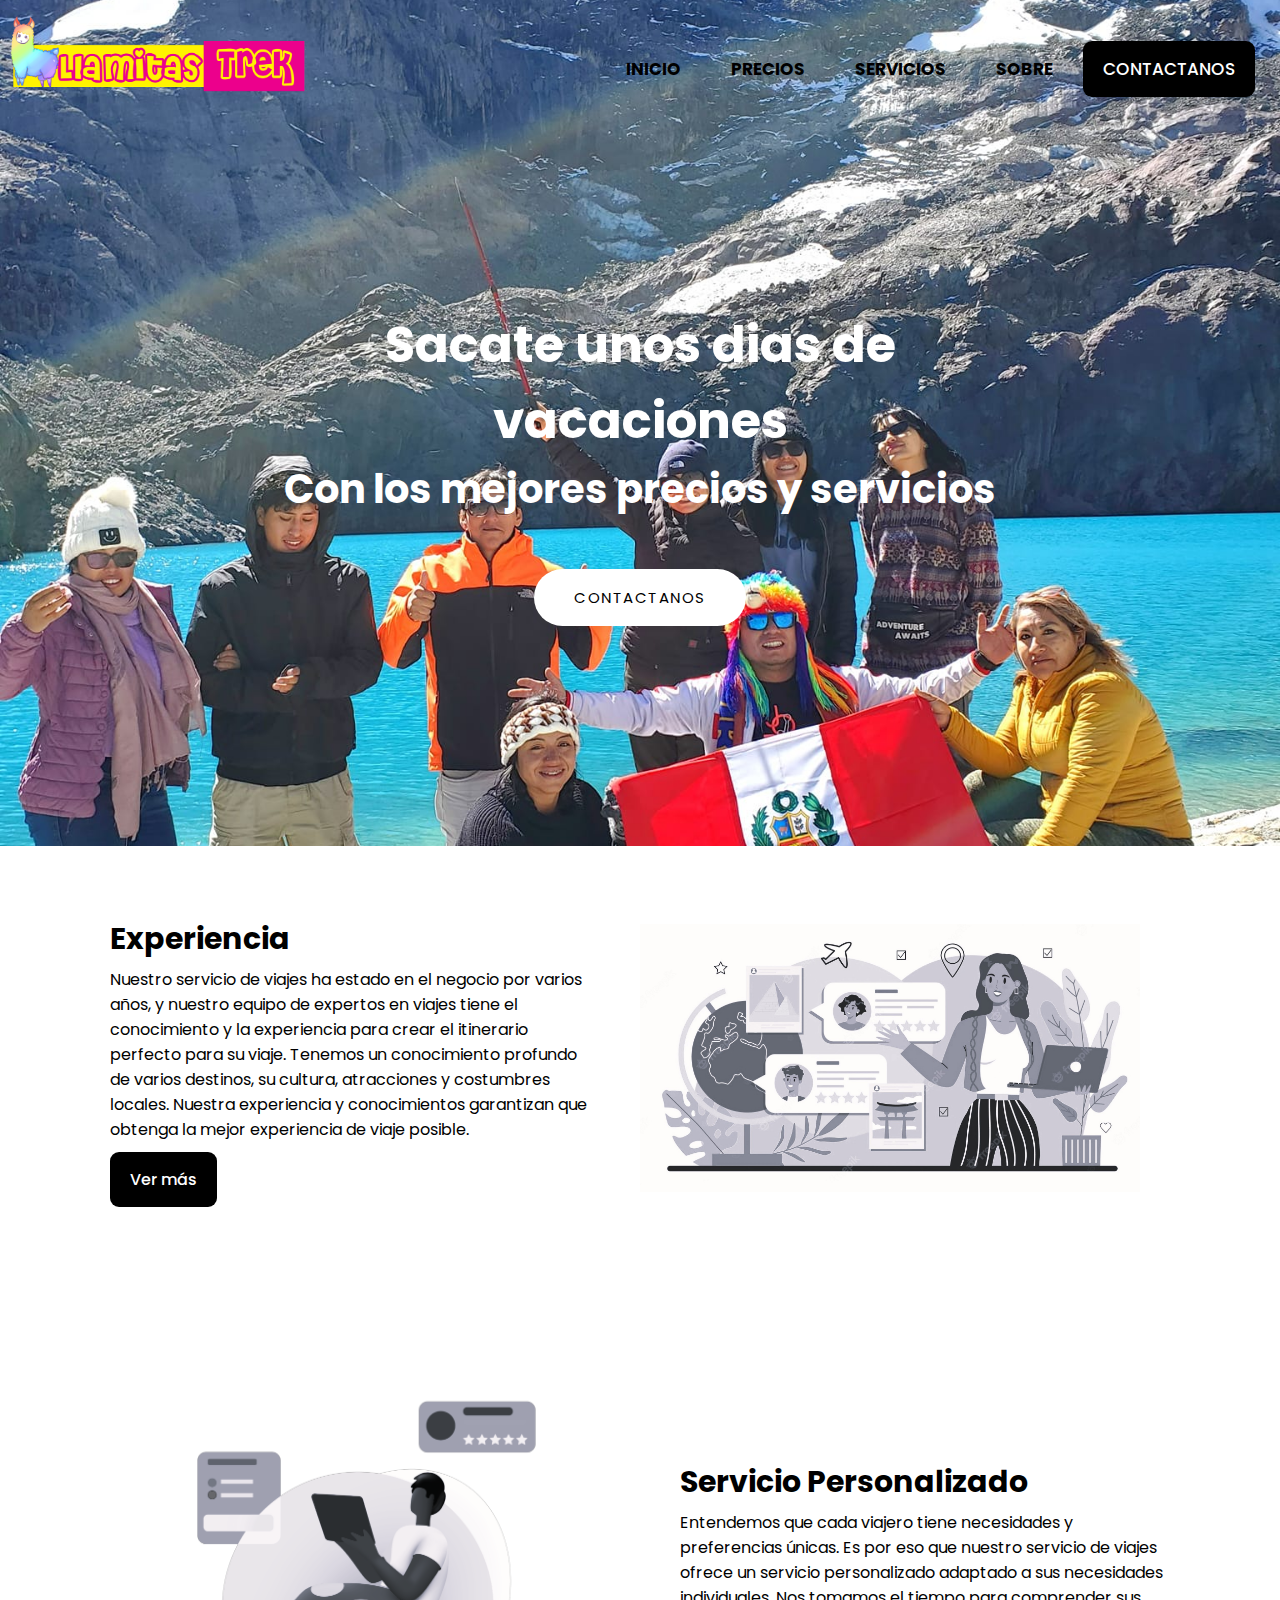
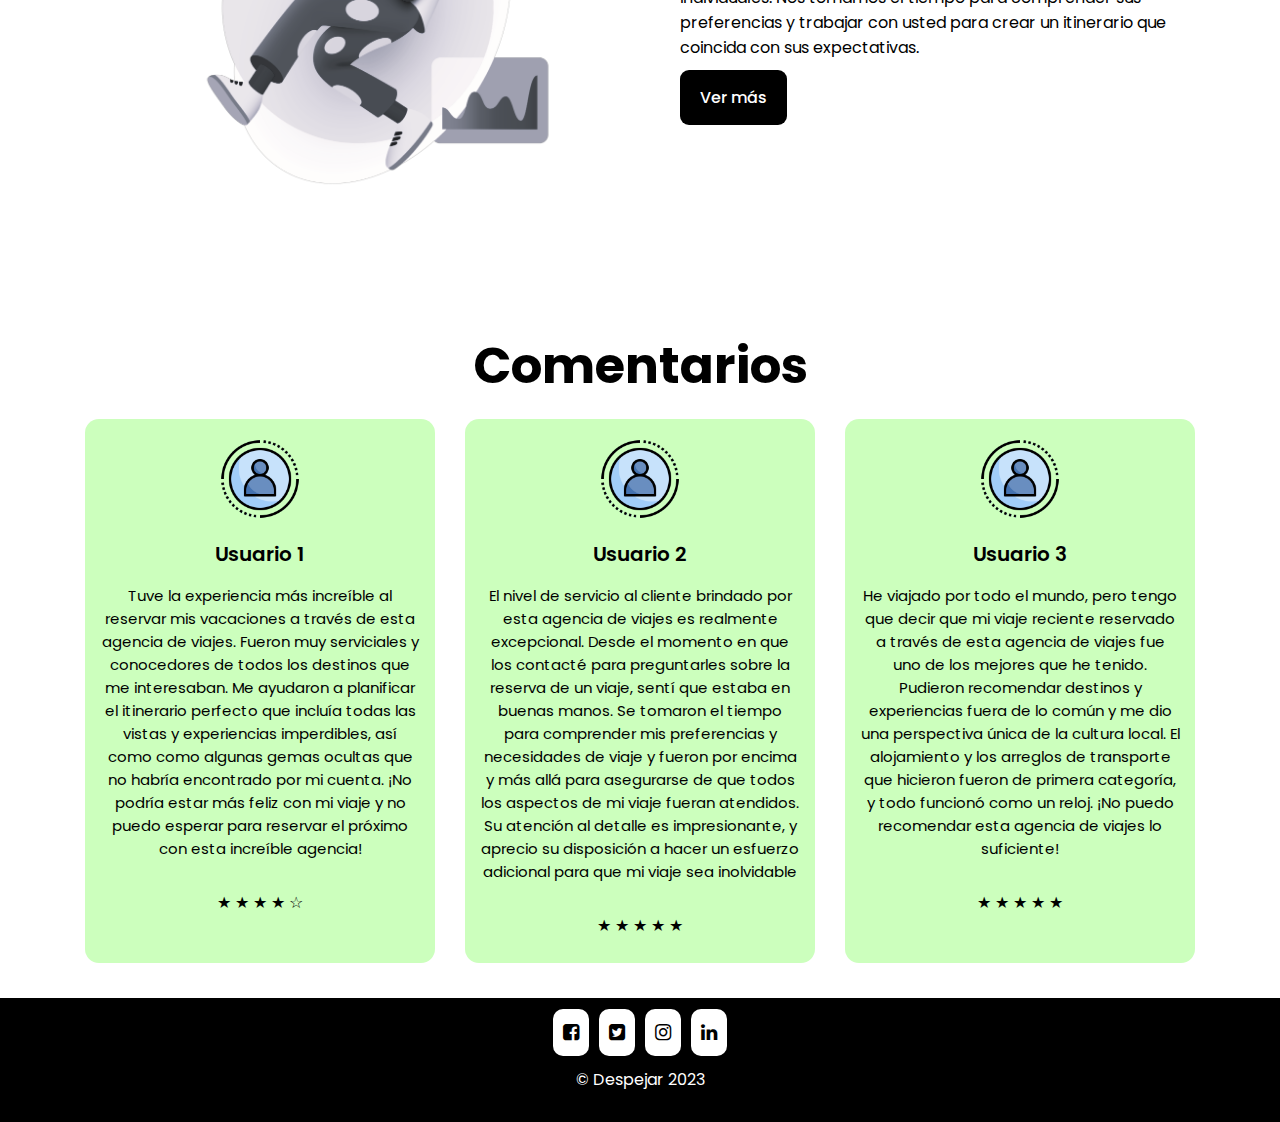
==== index.html @ f34f694b "primer avance" ====
<!DOCTYPE html>
<html lang="en">

<head>
    <meta charset="UTF-8">
    <meta http-equiv="X-UA-Compatible" content="IE=edge">
    <meta name="viewport" content="width=device-width, initial-scale=1.0">
    <meta name="description" content="Con nuestro servicio personalizado, precios competitivos y atención al detalle, nos esforzamos por superar sus expectativas y hacer realidad sus sueños de viaje. ¡Contáctenos hoy para comenzar a planificar su próxima aventura!">
    <meta name="keybords" content="Agencia de viajes, paquetes vacacionales, paquete turisticos, viaje, viaje de aventura,vacaciones en familia, viajes de lujo, viajes internacionales, presupuesto de viaje, ofertas de ultima hora, viajes en grupo, viajar solo, vacaciones en la playa, paquetes luna de miel, seguro de viaje, guias de destino">    
    <title>Despejar</title>
    <link rel="stylesheet" href="https://cdnjs.cloudflare.com/ajax/libs/font-awesome/4.7.0/css/font-awesome.min.css">
    <link rel="stylesheet" href="./css/estilos.css">    
</head>

<body>
    <header style="background-image: url(./img/llamitastrek.jpg);">
        <div class="container">
            <nav>
                <a class="logo" href="index.html">
                    <img class="imglogo" src="./img/llamitaslogo.png" alt="Logo"></a>
                <ul class="menu-desktop">
                    <a href="index.html">Inicio</a>
                    <a href="pages/precios.html">Precios</a>
                    <a href="pages/servicios.html">Servicios</a>
                    <a href="pages/sobre.html">Sobre</a>
                    <a class="btn" href="pages/contactanos.html">Contactanos</a>
                </ul>
                <script src="generandocolores.js"></script>

                <ul class="menu-mobile">
                    <a href="index.html">Inicio</a>
                    <a href="pages/precios.html">Precios</a>
                    <a href="pages/servicios.html">Servicios</a>
                    <a href="pages/sobre.html">Sobre</a>
                    <a class="btn" href="pages/contactanos.html">Contactanos</a>
                    <div class="icon-close">
                        <i class="fa fa-times-circle" aria-hidden="true"></i>
                    </div>
                </ul>
                <div class="menu-icon">
                    <i class="fa fa-bars" aria-hidden="true"></i>
                </div>
            </nav>
            </nav>
            <section class="banner">
                <div class="texto">
                    <h1 class="titulo">Sacate unos dias de vacaciones</h1>
                    <h2 class="subtitulo">Con los mejores precios y servicios</h2>
                    <div class="botones">
                        <button id="botoncontactos"><a id="letraContactanos"
                                href="pages/contactanos.html">Contactanos</a></button>
                    </div>
                </div>
            </section>
        </div>
    </header>
    <main>
        <section class="mas-info"> <!----info 1-->
            <div class="container">
                <div class="mas-info-texto">
                    <h3>Experiencia</h3>
                    <P>
                        Nuestro servicio de viajes ha estado en el negocio por varios años, y nuestro equipo de expertos
                        en viajes tiene el conocimiento y la experiencia para crear el itinerario perfecto para su
                        viaje. Tenemos un conocimiento profundo de varios destinos, su cultura, atracciones y costumbres
                        locales. Nuestra experiencia y conocimientos garantizan que obtenga la mejor experiencia de
                        viaje posible.
                    </P>
                    <a href="./pages/contactanos.html" class="btn">Ver más</a>
                </div>
                <div class="mas-info-img">
                    <img class="img-info" src="./img/img1.jpg" alt="">
                </div>
            </div>
        </section>
        <section class="mas-info"> <!----info 2-->
            <div class="container">
                <div class="mas-info-img">
                    <img class="img-info" src="./img/contactanos.png" alt="">
                </div>
                <div class="mas-info-texto">
                    <h3>Servicio Personalizado</h3>
                    <P>
                        Entendemos que cada viajero tiene necesidades y preferencias únicas. Es por eso que nuestro
                        servicio de viajes ofrece un servicio personalizado adaptado a sus necesidades individuales. Nos
                        tomamos el tiempo para comprender sus preferencias y trabajar con usted para crear un itinerario
                        que coincida con sus expectativas.
                    </P>
                    <a href="./pages/contactanos.html" class="btn">Ver más</a>
                </div>
            </div>
        </section>
        
        <section class="comentarios">
            <div class="container">
                <h3>Comentarios</h3>
                <div class="cards">
                    <div class="card-item"> <!----card 1-->
                        <img src="./img/contactos.png" alt="">
                        <p class="nombre-user">Usuario 1</p>
                        <p class="comentario-user">Tuve la experiencia más increíble al reservar mis vacaciones a través
                            de esta agencia de viajes. Fueron muy serviciales y conocedores de todos los destinos que me
                            interesaban. Me ayudaron a planificar el itinerario perfecto que incluía todas las vistas y
                            experiencias imperdibles, así como como algunas gemas ocultas que no habría encontrado por
                            mi cuenta. ¡No podría estar más feliz con mi viaje y no puedo esperar para reservar el
                            próximo con esta increíble agencia!</p>
                        <div class="star-rating">
                            <span>&#9733;</span>
                            <span>&#9733;</span>
                            <span>&#9733;</span>
                            <span>&#9733;</span>
                            <span>&#9734;</span>
                        </div>
                    </div>
                    <div class="card-item"> <!----card 2-->
                        <img src="./img/contactos.png" alt="">
                        <p class="nombre-user">Usuario 2</p>
                        <p class="comentario-user">El nivel de servicio al cliente brindado por esta agencia de viajes
                            es realmente excepcional. Desde el momento en que los contacté para preguntarles sobre la
                            reserva de un viaje, sentí que estaba en buenas manos. Se tomaron el tiempo para comprender
                            mis preferencias y necesidades de viaje y fueron por encima y más allá para asegurarse de
                            que todos los aspectos de mi viaje fueran atendidos. Su atención al detalle es
                            impresionante, y aprecio su disposición a hacer un esfuerzo adicional para que mi viaje sea
                            inolvidable</p>
                        <div class="star-rating">
                            <span>&#9733;</span>
                            <span>&#9733;</span>
                            <span>&#9733;</span>
                            <span>&#9733;</span>
                            <span>&#9733;</span>
                        </div>
                    </div>
                    <div class="card-item"> <!----card 3-->
                        <img src="./img/contactos.png" alt="">
                        <p class="nombre-user">Usuario 3</p>
                        <p class="comentario-user">He viajado por todo el mundo, pero tengo que decir que mi viaje
                            reciente reservado a través de esta agencia de viajes fue uno de los mejores que he tenido.
                            Pudieron recomendar destinos y experiencias fuera de lo común y me dio una perspectiva única
                            de la cultura local. El alojamiento y los arreglos de transporte que hicieron fueron de
                            primera categoría, y todo funcionó como un reloj. ¡No puedo recomendar esta agencia de
                            viajes lo suficiente!</p>
                        <div class="star-rating">
                            <span>&#9733;</span>
                            <span>&#9733;</span>
                            <span>&#9733;</span>
                            <span>&#9733;</span>
                            <span>&#9733;</span>
                        </div>
                    </div>
                </div>
            </div>
        </section>
        <footer class="footer">
            <div class="social-icons">
                <a target="_blank" href="https://www.facebook.com/gogollamitas"><i class="fa fa-facebook-square"></i></a>
                <a target="_blank" href="https://twitter.com/"><i class="fa fa-twitter-square"></i></a>
                <a target="_blank" href="https://www.instagram.com/"><i class="fa fa-instagram"></i></a>
                <a target="_blank" href="https://www.linkedin.com/"><i class="fa fa-linkedin"></i></a>
            </div>
            <p>&copy; Despejar 2023</p>
        </footer>
    </main>
    <script>
        var menuIcon = document.querySelector('.menu-icon');
        var menuMobile = document.querySelector('.menu-mobile');
        var iconClose = document.querySelector('.menu-mobile .icon-close');

        menuIcon.addEventListener('click', function () {
            menuMobile.classList.add('active');
        });
        iconClose.addEventListener('click', function () {
            menuMobile.classList.remove('active');
        });
    </script>
</body>

</html>
---- css/estilos.css ----
@import url("https://fonts.googleapis.com/css2?family=Poppins:ital,wght@0,300;1,600&display=swap");
* {
  margin: 0;
  padding: 0;
  box-sizing: border-box;
  font-family: "Poppins", sans-serif;
}

body {
  background-color: white;
}

section,
footer {
  padding: 20px;
  overflow: overlay;
}

h3 {
  font-size: 50px;
}

p {
  color: black;
}

.container {
  max-width: 1400px;
  margin: 0 auto;
}
.container .logo .imglogo {
  height: 110px;
}
.container a {
  outline: none;
  text-decoration: none;
}

.container-nav {
  max-width: 1400px;
  margin: 0 auto;
}

.btn {
  background-color: black;
  color: #fff;
  padding: 15px 20px;
  cursor: pointer;
  display: inline-block;
  transition: 0.6s;
  font-weight: 500;
  border-radius: 9px;
}

.btn:hover {
  background-color: #f9db5c;
}

header {
  background-position: center;
  background-size: cover;
  background-attachment: fixed;
  background-color: rgb(212, 212, 212);
}

nav {
  display: flex;
  align-items: center;
  justify-content: space-between;
  padding: 10px;
}
nav ul {
  display: flex;
  align-items: center;
  padding: 10px;
}
nav ul a {
  background-color: transparent;
  color: black;
  padding: 15px 20px;
  margin: 0 5px;
  cursor: pointer;
  text-transform: uppercase;
  font-size: 17px;
  display: inline-block;
  font-weight: 700;
  border-radius: 5px;
}
nav ul a:hover {
  letter-spacing: 3px;
  background-color: black;
  color: hsl(0, 0%, 100%);
}
nav .menu-icon {
  display: none;
  color: black;
  cursor: pointer;
  font-size: 25px;
}

.menu-mobile {
  background-color: #7ECA9C;
  position: fixed;
  width: 100%;
  height: 100%;
  left: 100%;
  bottom: 0;
  display: flex;
  justify-content: center;
  flex-direction: column;
  z-index: 10;
  transition: 0.4s;
}
.menu-mobile .icon-close {
  display: block;
  position: absolute;
  top: 46px;
  right: 18px;
}

.menu-mobile.active {
  left: 0;
}

.banner {
  display: flex;
  justify-content: center;
  text-align: center;
}
.banner .texto {
  margin: 150px;
  padding: 0 90px;
}
.banner .texto .titulo {
  color: #fff;
  font-size: 50px;
}
.banner .texto .subtitulo {
  color: #fff;
  font-size: 40px;
  font-weight: 0;
}
.banner .texto .botones {
  padding: 50px;
}

#botoncontactos {
  background-color: white;
  padding: 17px 40px;
  border-radius: 50px;
  border: 0;
  box-shadow: rgba(0, 0, 0, 0.05) 0 0 8px;
  letter-spacing: 1.5px;
  text-transform: uppercase;
  font-size: 15px;
  transition: all 0.5s ease;
}

#letraContactanos {
  text-decoration: none;
  outline: none;
  color: black;
}

#botoncontactos:hover {
  letter-spacing: 3px;
  background-color: whitesmoke;
  color: hsl(0, 0%, 100%);
  box-shadow: rgb(254, 254, 255) 0px 7px 29px 0px;
}

#botoncontactanos:active {
  letter-spacing: 3px;
  background-color: white;
  color: hsl(0, 0%, 100%);
  box-shadow: rgb(254, 254, 255) 0px 0px 0px 0px;
  transform: translateY(10px);
  transition: 100ms;
}

/*inicio*/
.mas-info .container {
  display: flex;
  align-items: center;
  padding: 50px;
}
.mas-info .container .mas-info-texto {
  width: 50%;
  padding: 0 40px;
}
.mas-info .container .mas-info-texto h3 {
  font-size: 30px;
}
.mas-info .container .mas-info-texto p {
  margin: 5px 0 10px 0;
}
.mas-info .container .mas-info-img {
  width: 50%;
}
.mas-info .container .mas-info-img .img-info {
  width: 500px;
}

.container-text-center {
  padding: 50px;
}

.cards {
  display: flex;
  justify-content: center;
  flex-wrap: wrap;
}

.comentarios h3 {
  text-align: center;
}
.comentarios p {
  margin-bottom: 20px;
  text-align: center;
}
.comentarios .card-item {
  background-color: #CCFFBD;
  margin: 15px;
  border-radius: 14px;
  text-align: center;
  width: 350px;
  transition: 0.7s;
}
.comentarios .card-item img {
  border-radius: 100px;
  width: 80px;
  display: block;
  margin: 20px auto;
}
.comentarios .card-item .nombre-user {
  font-weight: 600;
  font-size: 20px;
  margin-bottom: 15px;
}
.comentarios .card-item .comentario-user {
  font-size: 15px;
  padding: 0 15px;
}
.comentarios .card-item .star-rating {
  margin: 15px;
  border-top: 2px;
}
.comentarios .card-item:hover {
  background-color: rgb(49, 49, 49);
  margin-top: -5px;
}

.comentarios .card-item:hover .nombre-user,
.comentarios .card-item:hover .comentario-user,
.comentarios .card-item:hover .star-rating {
  color: white;
}

/*footer*/
footer {
  background-color: black;
  text-align: center;
}

.footer .social-icons a {
  color: black;
  font-size: 19px;
  background-color: white;
  padding: 10px;
  margin: 3px;
  border-radius: 10px;
}

.footer p {
  margin-top: 10px;
  color: white;
  padding: 10px;
}

@media (max-width: 900px) {
  .banner {
    display: flex;
    justify-content: center;
    text-align: center;
    overflow: overlay;
  }
  .banner .texto {
    margin: 150px;
    padding: 0 90px;
  }
  .banner .texto .titulo {
    color: #fff;
    font-size: 35px;
  }
  .banner .texto .subtitulo {
    color: #fff;
    font-size: 25px;
    font-weight: 0;
  }
  .menu-desktop {
    display: none;
    position: fixed;
    top: 0;
    left: 0;
    width: 100%;
    height: 100%;
    flex-direction: column;
    align-items: center;
  }
  .menu-desktop a {
    margin: 10px 0;
    font-size: 16px;
  }
  nav .menu-icon {
    display: block;
    font-size: 30px;
    border-radius: 5px;
  }
  .menu-mobile li {
    margin: 20px 0;
  }
  .menu-mobile li a {
    font-size: 25px;
  }
  .texto .titulo {
    font-size: 45px;
  }
  .texto .subTitulo {
    font-size: 55px;
  }
  .mas-info .mas-info-texto h3 {
    font-size: 30px;
  }
  .mas-info .container {
    flex-direction: column;
    padding: 10px;
  }
  .mas-info .container .mas-info-texto {
    margin-top: 10px;
    padding: 0 20px;
    order: 1;
    width: 100%;
  }
  .mas-info .container .mas-info-img .img-info {
    width: 100%;
  }
  .mas-info .mas-info-texto,
  .mas-info .mas-info-img {
    width: 100%;
  }
}
/*contactanos*/
header .banner h1 {
  font-size: 50px;
}

form {
  width: 50%;
  margin: 0 auto;
  padding: 20px;
}

.form-group {
  margin-bottom: 1rem;
}

label {
  display: block;
  font-weight: bold;
  margin-bottom: 0.5rem;
}

input, textarea {
  width: 100%;
  padding: 0.5rem;
  font-size: 1.2rem;
  border-radius: 9px;
  transition: 0.3s;
  border: 1px solid #40394A;
}

input:focus, textarea:focus {
  border: 1px solid #7ECA9C;
}

textarea {
  height: 8rem;
  resize: none;
}

.contacto-info {
  display: flex;
  margin-top: 50px;
  padding: 30px;
}
.contacto-info form button {
  border: none;
}
.contacto-info .contacto-despejar {
  width: 50%;
  padding: 30px;
  background-color: #7ECA9C;
  margin-right: 50px;
  border-radius: 14px;
  height: fit-content;
}
.contacto-info .contacto-despejar div {
  display: flex;
  align-items: center;
  margin-bottom: 10px;
}
.contacto-info .contacto-despejar i {
  font-size: 24px;
  margin-right: 20px;
  color: white;
}
.contacto-info .contacto-despejar p {
  font-size: 17px;
  color: #40394A;
}

@media (max-width: 900px) {
  .contacto .contacto-info {
    flex-direction: column-reverse;
    align-items: center;
    width: 100%;
  }
  .contacto .contacto-info .contacto-despejar {
    width: 100%;
    padding: 10px;
    background-color: #7ECA9C;
    margin-right: 0;
    border-radius: 14px;
    height: fit-content;
  }
  .contacto .contacto-info .mapa {
    display: contents;
  }
}
.search-container {
  display: flex;
  justify-content: center;
  align-items: center;
  padding: 2rem;
}
.search-container input[type=text] {
  width: 100%;
  max-width: 800px;
  padding: 8px;
  border: none;
  border-radius: 4px;
  box-shadow: 0 2px 4px black;
  font-size: 16px;
  outline: none;
}
.search-container input[type=text]::placeholder {
  color: black;
}

@media only screen and (max-width: 768px) {
  .search-container {
    padding: 1rem;
  }
  .search-container input[type=text] {
    font-size: 14px;
  }
}
@media only screen and (max-width: 480px) {
  .search-container {
    padding: 1rem;
  }
  .search-container input[type=text] {
    font-size: 12px;
  }
  .container-text-center {
    padding: 10px;
  }
}
#image-new-york {
  background-image: url(https://images.pexels.com/photos/14426200/pexels-photo-14426200.jpeg?auto=compress&cs=tinysrgb&w=600);
  background-size: contain;
  background-repeat: no-repeat;
  height: 350px;
  background-position: center;
}

#image-paris {
  background-image: url(https://images.pexels.com/photos/2363/france-landmark-lights-night.jpg?auto=compress&cs=tinysrgb&w=600);
  background-size: contain;
  background-repeat: no-repeat;
  height: 350px;
  background-position: center;
}

#image-riodejaneiro {
  background-image: url(https://images.pexels.com/photos/351283/pexels-photo-351283.jpeg?auto=compress&cs=tinysrgb&w=1600);
  background-size: contain;
  background-repeat: no-repeat;
  height: 350px;
  background-position: center;
}

#image-tokio {
  background-image: url(https://images.pexels.com/photos/1510595/pexels-photo-1510595.jpeg?auto=compress&cs=tinysrgb&w=1600);
  background-size: contain;
  background-repeat: no-repeat;
  height: 350px;
  background-position: center;
}

#image-santiago {
  background-image: url(https://images.pexels.com/photos/2017747/pexels-photo-2017747.jpeg?auto=compress&cs=tinysrgb&w=600);
  background-size: contain;
  background-repeat: no-repeat;
  height: 350px;
  background-position: center;
}

#image-amsterdam {
  background-image: url(https://images.pexels.com/photos/2366108/pexels-photo-2366108.jpeg?auto=compress&cs=tinysrgb&w=600);
  background-size: contain;
  background-repeat: no-repeat;
  height: 350px;
  background-position: center;
}

#image-cancun {
  background-image: url(https://images.pexels.com/photos/9482125/pexels-photo-9482125.jpeg?auto=compress&cs=tinysrgb&w=600);
  background-size: contain;
  background-repeat: no-repeat;
  height: 350px;
  background-position: center;
}

#image-madrid {
  background-image: url(https://images.pexels.com/photos/3757144/pexels-photo-3757144.jpeg?auto=compress&cs=tinysrgb&w=600);
  background-size: contain;
  background-repeat: no-repeat;
  height: 350px;
  background-position: center;
}

#image-roma {
  background-image: url(https://images.pexels.com/photos/2678456/pexels-photo-2678456.jpeg?auto=compress&cs=tinysrgb&w=600);
  background-size: contain;
  background-repeat: no-repeat;
  height: 350px;
  background-position: center;
}

#image-miami {
  background-image: url(https://images.pexels.com/photos/4366062/pexels-photo-4366062.jpeg?auto=compress&cs=tinysrgb&w=600);
  background-size: contain;
  background-repeat: no-repeat;
  height: 350px;
  background-position: center;
}

#image-machupicchu {
  background-image: url(https://images.pexels.com/photos/2356045/pexels-photo-2356045.jpeg?auto=compress&cs=tinysrgb&w=600);
  background-size: contain;
  background-repeat: no-repeat;
  height: 350px;
  background-position: center;
}

#image-elcairo {
  background-image: url(https://images.pexels.com/photos/4356144/pexels-photo-4356144.jpeg?auto=compress&cs=tinysrgb&w=600);
  background-size: contain;
  background-repeat: no-repeat;
  height: 350px;
  background-position: center;
}

.card-precio {
  width: 100%;
  display: flex;
  justify-content: flex-end;
  align-items: flex-end;
  padding-top: 10px;
  border-top: 1px solid #ddd;
  clear: both;
  padding: 20px;
}
.card-precio .text-title {
  padding: 12px;
  font-size: 20px;
}

.container-text-center h2 {
  padding: 15px;
}

.star-rating {
  padding: 10px;
}

#comprar {
  cursor: pointer;
  font-weight: 700;
  font-family: Helvetica, "sans-serif";
  transition: all 0.2s;
  padding: 10px 20px;
  border-radius: 100px;
  background: whitesmoke;
  border: 1px solid #40394A;
  display: flex;
  align-items: center;
  font-size: 15px;
}

#comprar:hover {
  background: #7ECA9C;
}

#comprar > svg {
  width: 34px;
  margin-left: 10px;
  transition: transform 0.3s ease-in-out;
}

#comprar:hover svg {
  transform: translateX(5px);
}

#comprar:active {
  transform: scale(0.95);
}

.servicios h3 {
  text-align: center;
}
.servicios .container p {
  text-align: center;
}
.servicios .row-cards {
  display: flex;
  justify-content: center;
  margin-top: 20px;
  flex-wrap: wrap;
}
.servicios .row-cards .row-card-item {
  background-color: #7ECA9C;
  width: 350px;
  padding: 20px;
  border-radius: 14px;
  margin: 20px;
}
.servicios .row-cards .row-card-item:hover {
  background-color: #CCFFBD;
}
.servicios .row-cards .row-card-item img {
  background-color: #40394A;
  border-radius: 14px;
  width: 70px;
  padding: 9px;
}

.datos {
  background-color: whitesmoke;
}
.datos .container {
  display: flex;
  justify-content: space-evenly;
  flex-wrap: wrap;
}
.datos .datos-item {
  text-align: center;
  margin: 15px;
  color: #40394A;
}
.datos .datos-item img {
  background-color: black;
  border-radius: 14px;
  padding: 10px;
  margin-bottom: 15px;
  width: 80px;
}
.datos .datos-item p {
  font-size: 18px;
}
.datos .datos-item p strong {
  font-size: 28px;
}

/*sobre nosotros*/
.sobre .container {
  display: flex;
  align-items: center;
  justify-content: space-between;
  padding: 30px;
}
.sobre .sobre-text {
  width: 50%;
  padding-right: 40px;
}
.sobre .sobre-text p {
  margin: 18px 0;
  color: black;
}
.sobre .sobre-img {
  width: 50%;
}
.sobre .sobre-img img {
  width: 100%;
  border-radius: 10px;
}

@media (max-width: 900px) {
  .sobre .container {
    flex-direction: column;
  }
  .sobre .sobre-img, .sobre .sobre-text {
    margin-top: 40px;
    padding: 10px;
    width: 100%;
  }
  .comentarios .card-item {
    width: 100%;
  }
}

/*# sourceMappingURL=estilos.css.map */
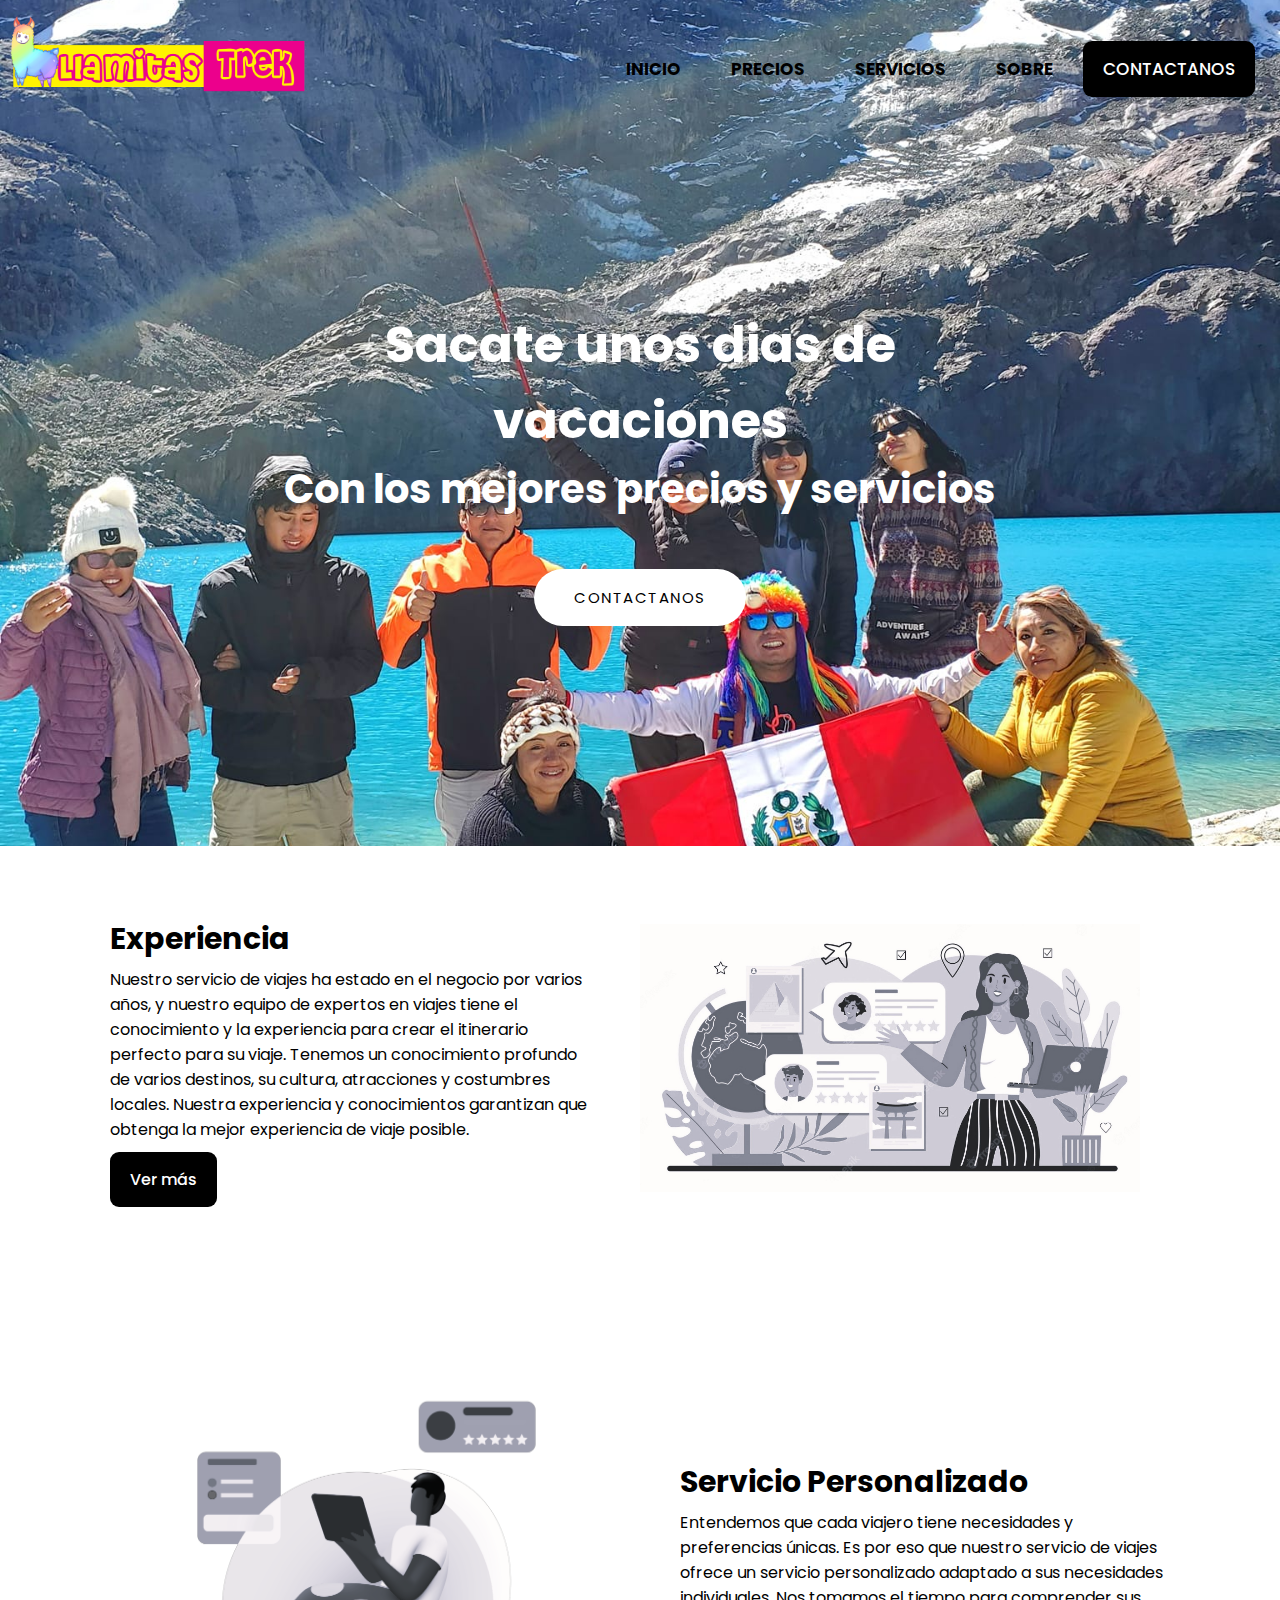
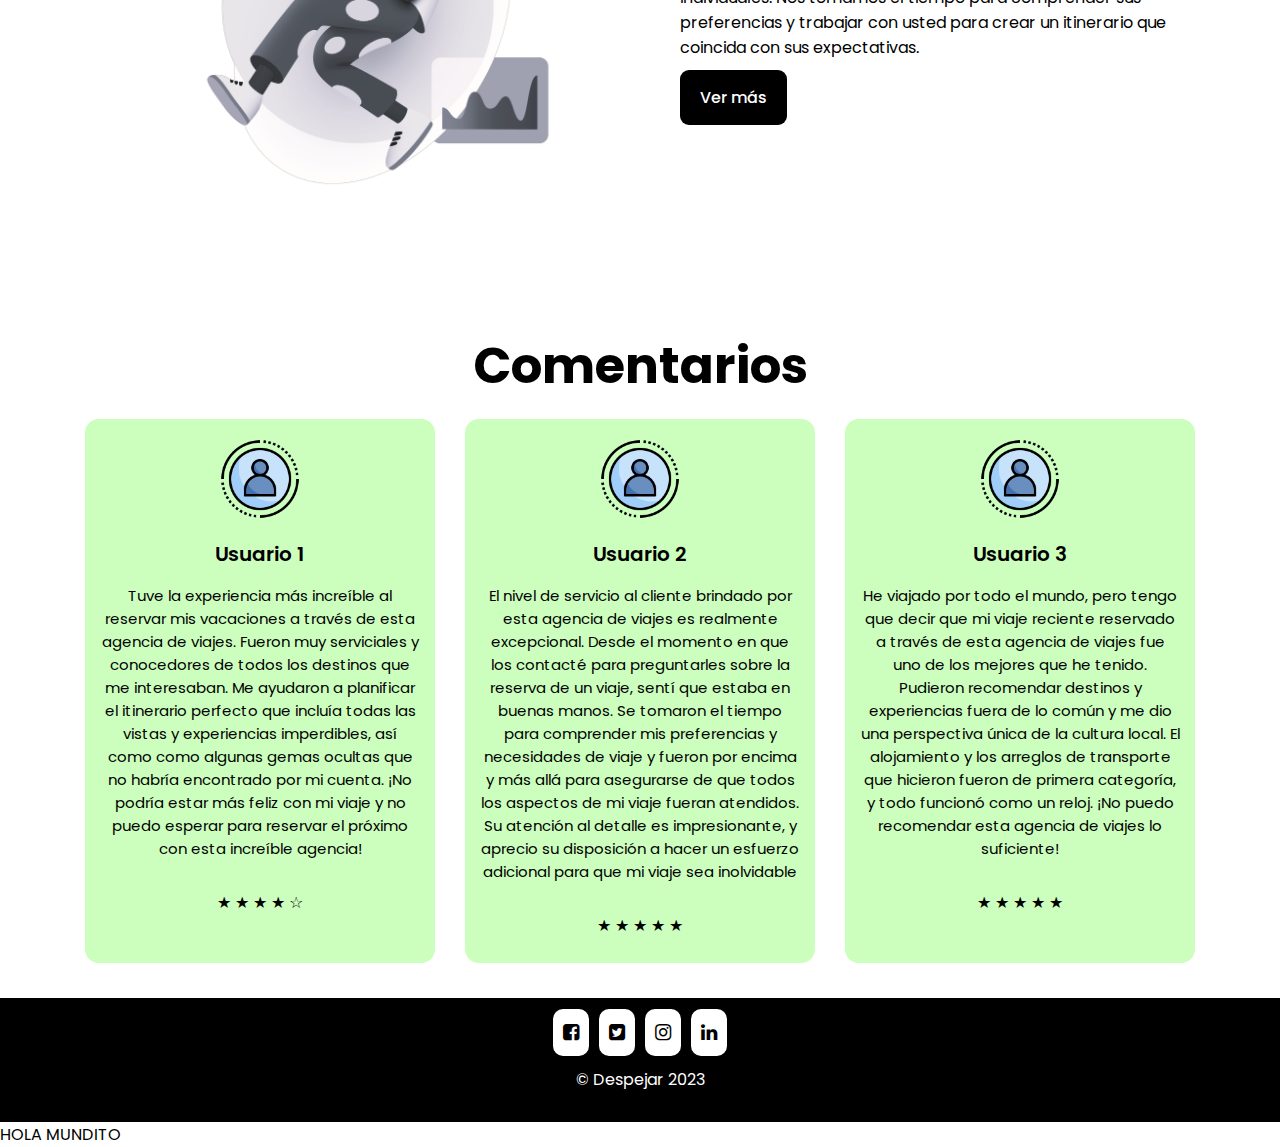
==== commit 4fc0de42: "Otro cambio" ====
--- a/index.html
+++ b/index.html
@@ -172,6 +172,8 @@
             menuMobile.classList.remove('active');
         });
     </script>
+
+    <p>HOLA MUNDITO</p>
 </body>
 
 </html>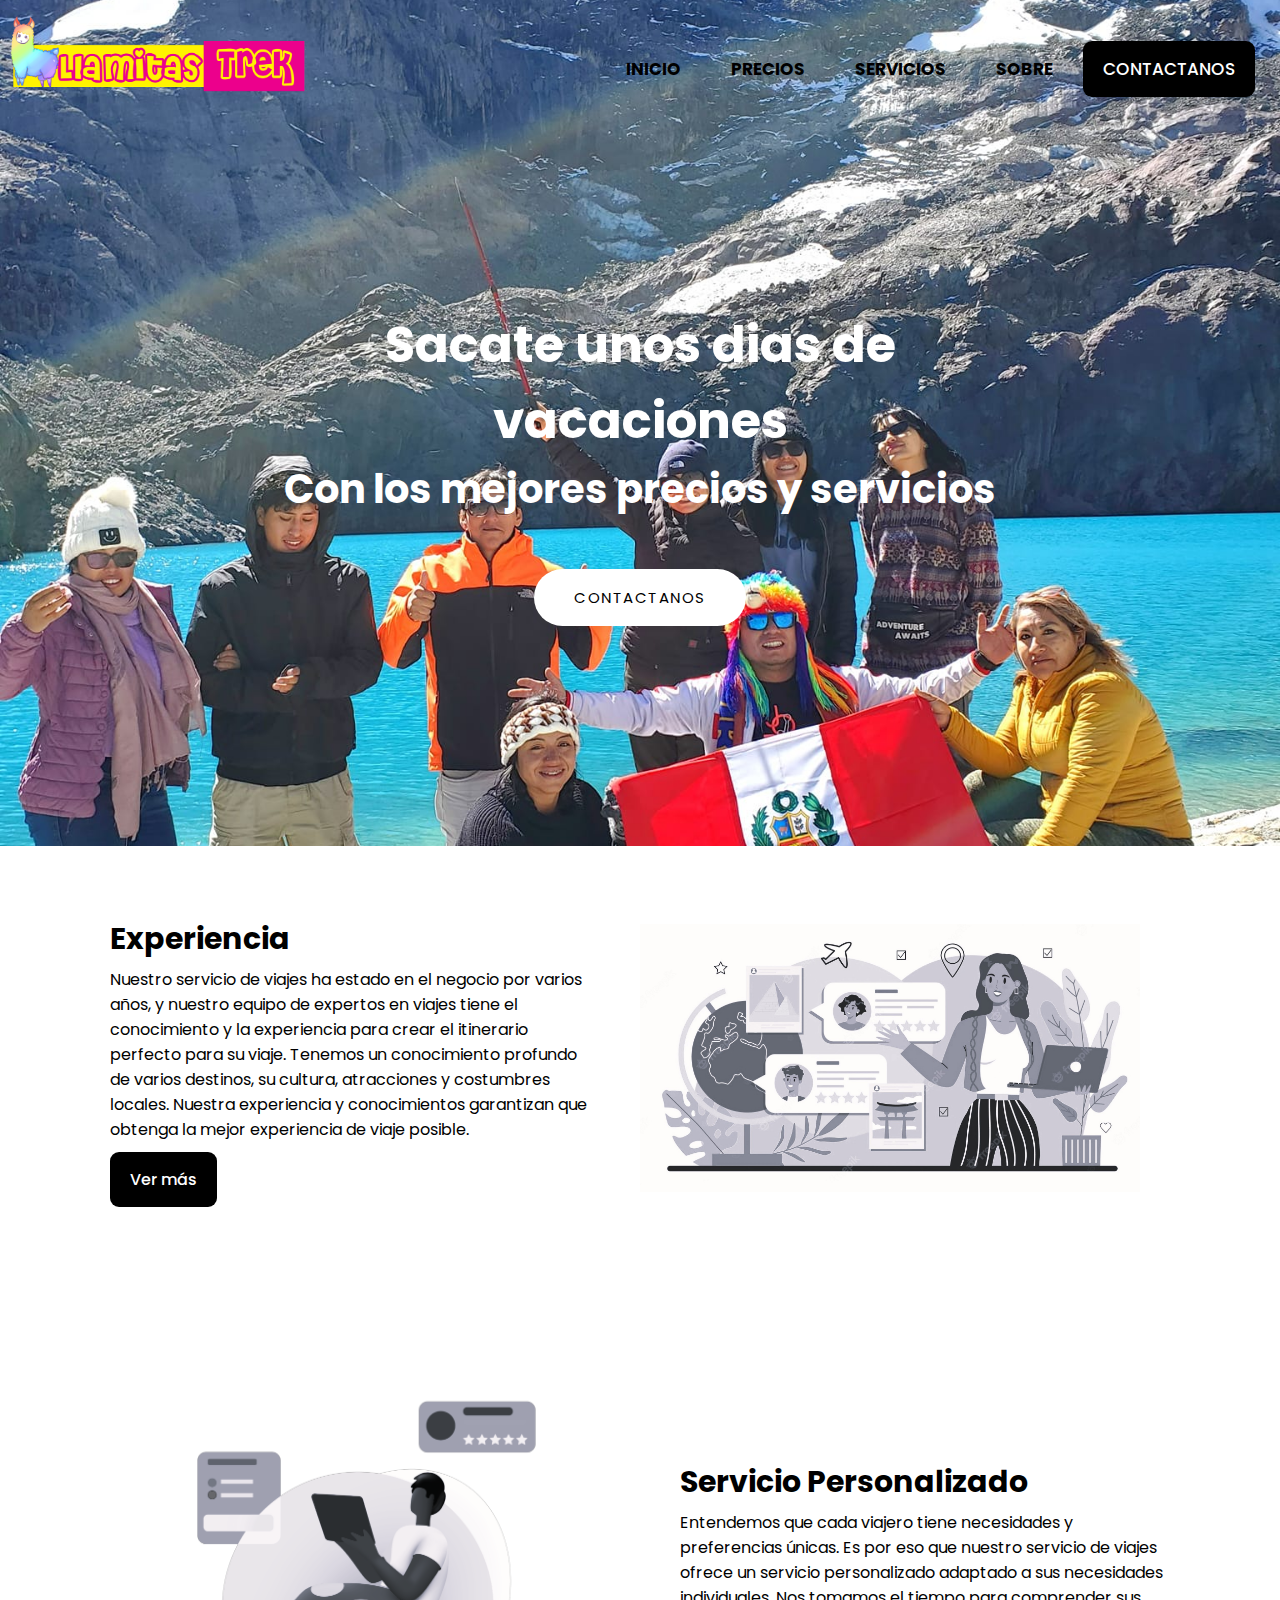
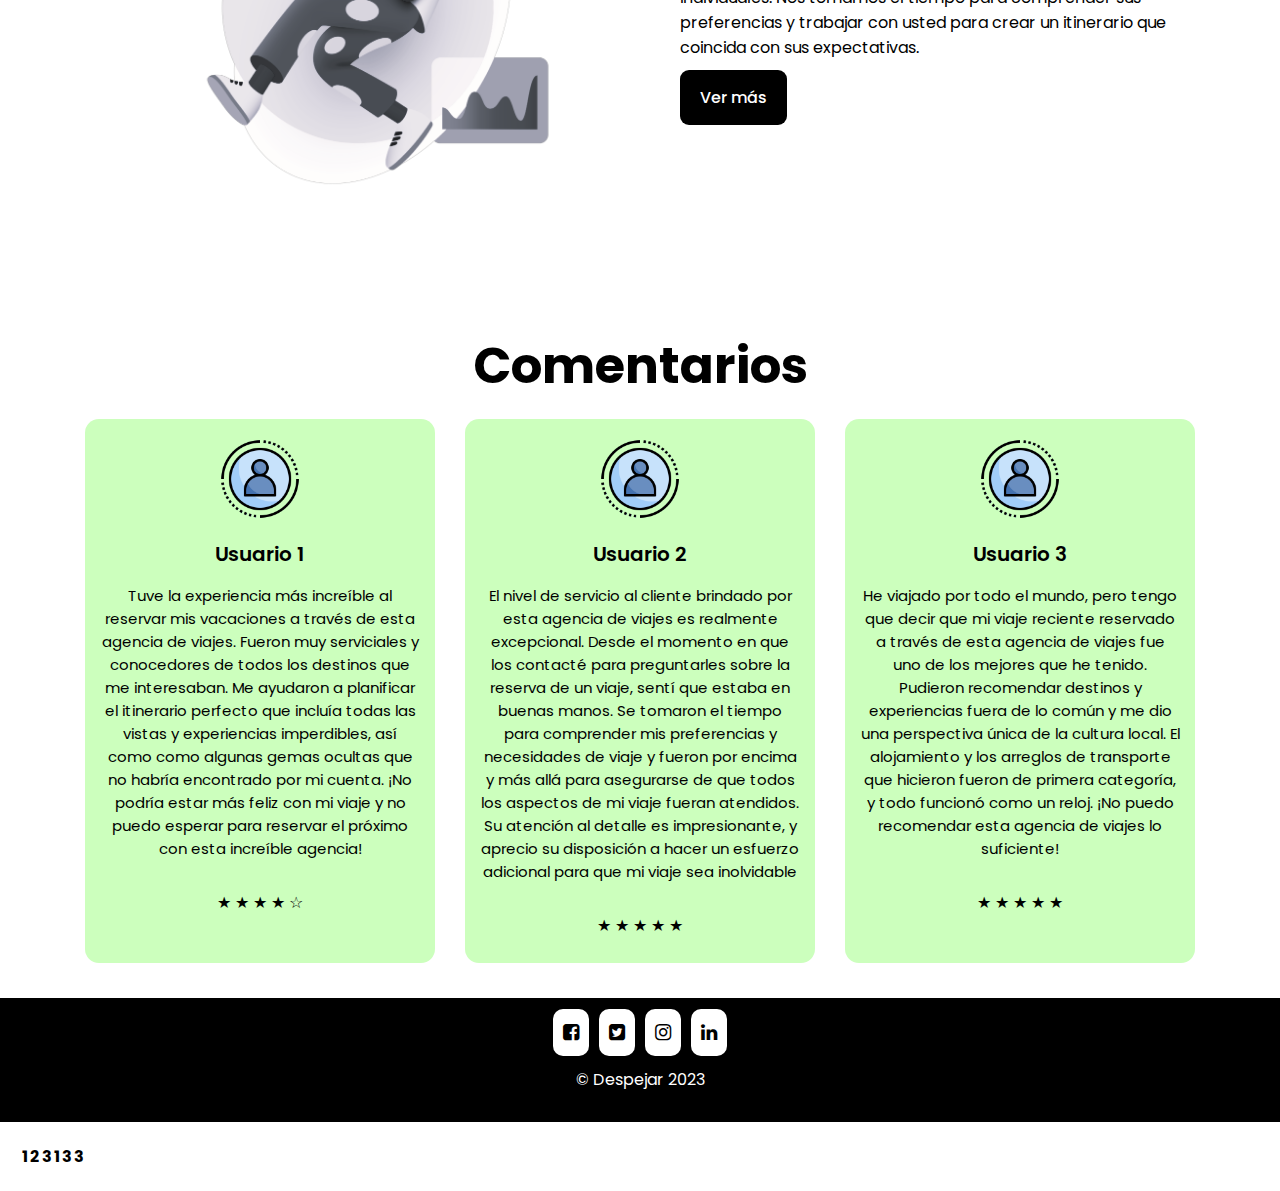
==== commit 589fcf42: "agrege una tabla" ====
--- a/index.html
+++ b/index.html
@@ -173,7 +173,24 @@
         });
     </script>
 
-    <p>HOLA MUNDITO</p>
+    <div class="order-1">
+        <div class="order-2">
+            <div class="order-3">
+                <section class="section-1">
+                    <table>
+                        <th>1</th>
+                        <th>2</th>
+                        <th>3</th>
+                        <th>1</th>
+                        <th>3</th>
+                        <th>3</th>
+                    </table>
+                </section>
+            </div>
+        </div>
+
+    </div>
+
 </body>
 
 </html>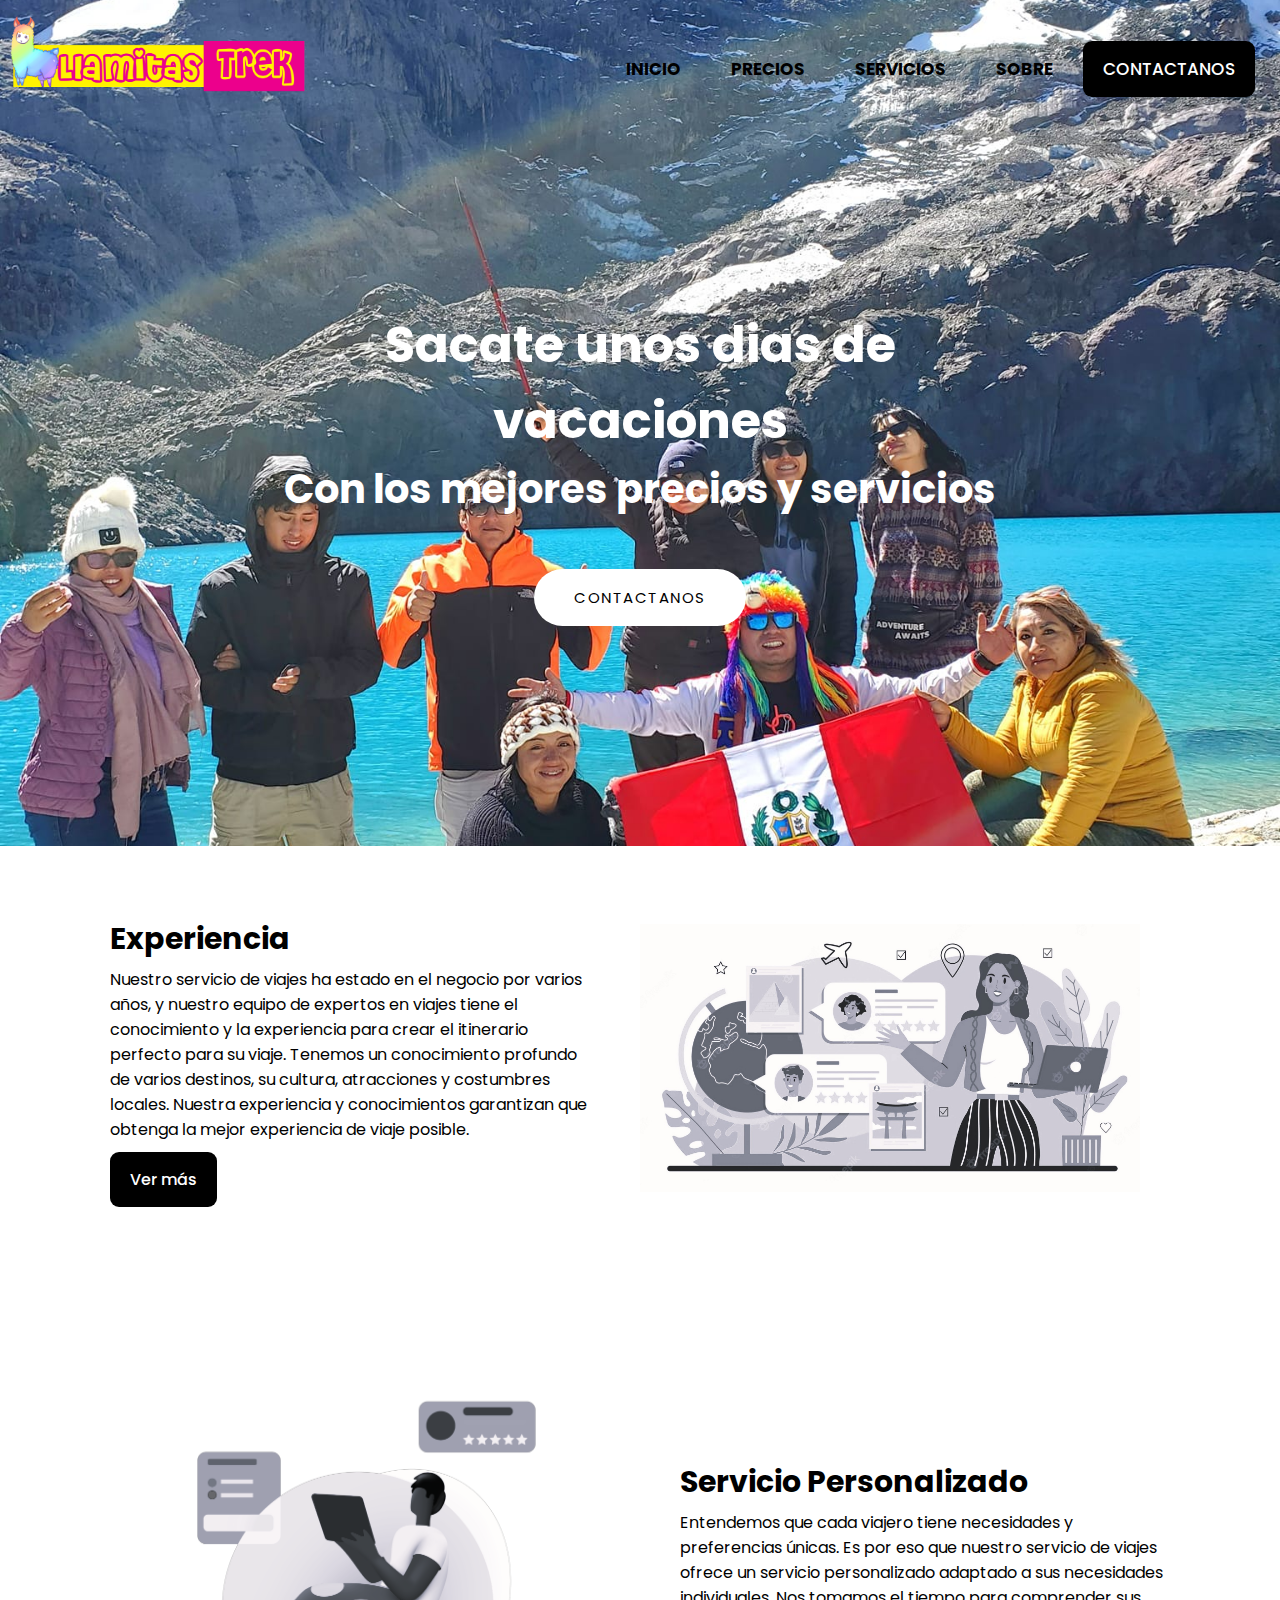
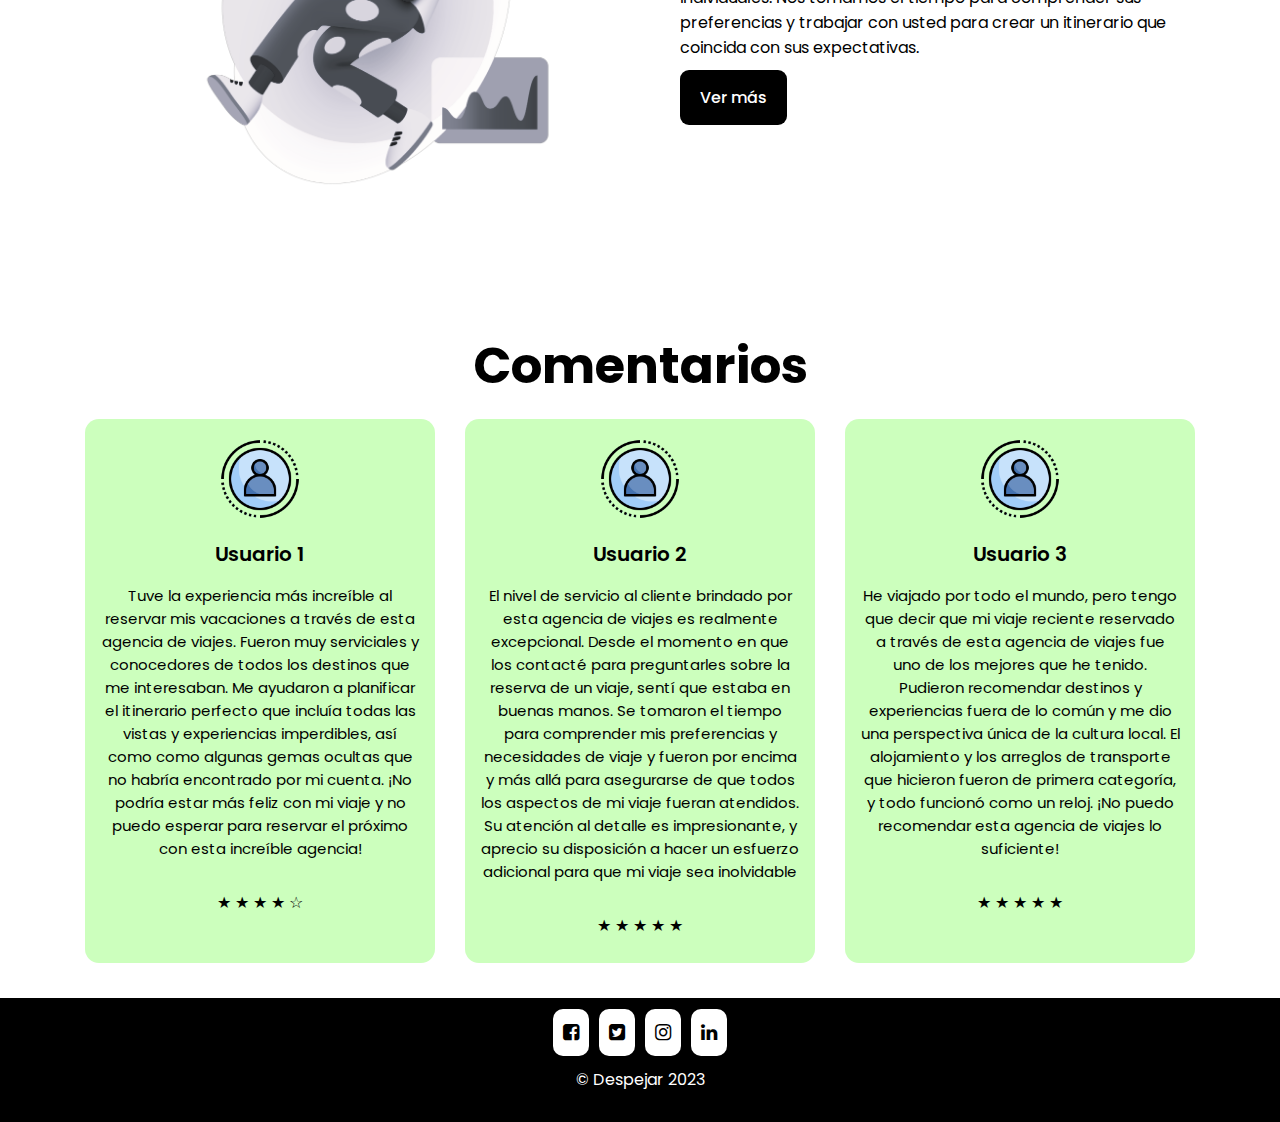
==== commit 80d7aea6: "cofiguración" ====
--- a/index.html
+++ b/index.html
@@ -173,24 +173,6 @@
         });
     </script>
 
-    <div class="order-1">
-        <div class="order-2">
-            <div class="order-3">
-                <section class="section-1">
-                    <table>
-                        <th>1</th>
-                        <th>2</th>
-                        <th>3</th>
-                        <th>1</th>
-                        <th>3</th>
-                        <th>3</th>
-                    </table>
-                </section>
-            </div>
-        </div>
-
-    </div>
-
 </body>
 
 </html>